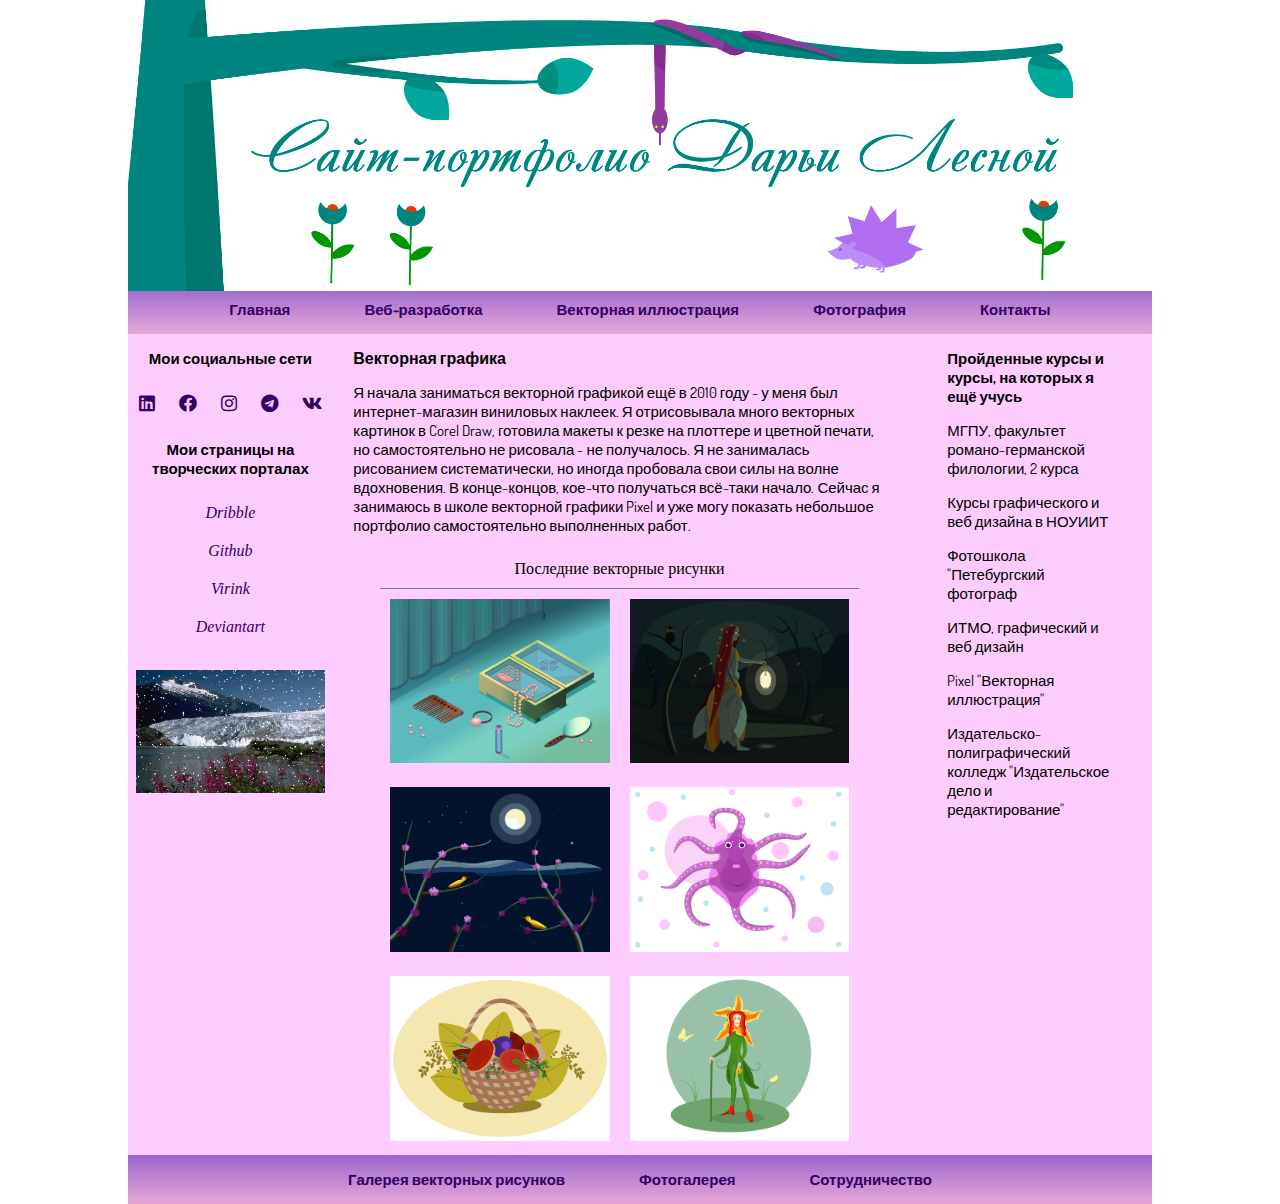
==== vector.html @ 27f323e9 "Initial commit" ====
<!DOCTYPE html>
<html lang="ru" prefix="og: http://ogp.me/ns# fb: http://ogp.me/ns/fb#">

<head>
	<title>Сайт-портфолио Дарьи Лесной</title>
	<meta charset="utf-8">
	<meta property="og:title" content="Векторные иллюстрации" /> 
	<meta property="og:type" content="website" /> 
	<meta property="og:url" content="www.daryalesnaya/vector.ru" /> 
	<meta property="og:description" content="Здесь вы найдете краткую информации обо мне, мои работы по векторной графике, фотографии, ссылки на соц.сети и резюме."> 
	<meta property="og image" content="images/shapka2.jpg"/>
	<meta name="viewport" content="width=device-width, initial-scale=1">

	<link rel="stylesheet" type="text/css" href="style2.css">
	<link href="https://fonts.googleapis.com/css?family=Dosis&display=swap" rel="stylesheet">
	<link rel="stylesheet" type="text/css" href="fontawesome/css/all.css">
</head>
<body>
	<div class="container">
		<header><img src="images/shapka2.jpg" width="100%" height="auto" alt="дизайнер Дарья Лесная">
			<nav class="header_menu">
				<ul>
				<li><a href="index.html"><b>Главная</b></a></li>
				<li><a href="#"><b>Веб-разработка</b></a></li>
				<li><a href="vector.html"><b>Векторная иллюстрация</b></a></li>
				<li><a href="#"><b>Фотография</b></a></li>
				<li><a href="contacts.html"><b>Контакты</b></a></li>
			</ul>
		</nav>

		</header></div>
	<main class="container">
		<aside class="leftSide"> 
	           <div class="leftSidemenu">
	           	<h3 style="padding:0; text-align: center;">Мои социальные сети</h3>
				<ul style="padding:0; text-align: center;">
					<li><a href="#"><i class="fab fa-linkedin"></i></a></li>
					<li><a href="https://www.facebook.com/daria.piligrim"><i class="fab fa-facebook"></i></a></li>
					<li><a href="https://www.instagram.com/foto_ugolok/"><i class="fab fa-instagram"></i></a></li>
					<li><a href="#"><i class="fab fa-telegram"></i></a></li>
					<li><a href="https://vk.com/mnogolikiy1990"><i class="fab fa-vk"></i></a></li>
					
				</ul>
			</div>

			<div class="portali">
			<h3 style="padding:0; text-align: center;">Мои страницы на творческих порталах</h3>
			<ul style="padding:0; text-align: center;">
					<li><a href="https://dribbble.com/DariaLesnaya"><i>Dribble</i></a></li>
					<li><a href="https://github.com/henrivalois"><i>Github</i></a></li>
					<li><a href="https://virink.com/daryalesnaya"><i>Virink</i></a></li>
					<li><a href="https://www.deviantart.com/daryalesnaya"><i>Deviantart</i></a></li>
			
				</ul>
		</div>

		<div><iframe src="banner.html">
    </iframe></div>

			</aside>

			<aside class="rightSide"> 
	           <div class="textright">
				<h3>Пройденные курсы и курсы, на которых я ещё учусь</h3>
				<p>МГПУ, факультет романо-германской филологии, 2 курса</p>
				<p>Курсы графического и веб дизайна в НОУИИТ</p>
				<p>Фотошкола "Петебургский фотограф</p>
				<p>ИТМО, графический и веб дизайн</p>
				<p>Pixel "Векторная иллюстрация"</p>
				<p>Издательско-полиграфический колледж "Издательское дело и редактирование"</p>
				<p></p>
			</div>
			</aside>
			<section>
				<atricle>
					<h2>Векторная графика</h2>
					<p>Я начала заниматься векторной графикой ещё в 2010 году - у меня был интернет-магазин виниловых наклеек. Я отрисовывала много векторных картинок в Corel Draw, готовила макеты к резке на плоттере и цветной печати, но самостоятельно не рисовала - не получалось. Я не занималась рисованием систематически, но иногда пробовала свои силы на волне вдохновения. В конце-концов, кое-что получаться всё-таки начало. Сейчас я занимаюсь в школе векторной графики Pixel и уже могу показать небольшое портфолио самостоятельно выполненных работ. 
			     </p>
			    </atricle>
				<div class="table1">
					<table  width="90%" cellspacing="10px"; cellpadding="10px" rules="groups" align="center";>
						<thead title="Последние работы">
							<tr>
								<td colspan="2" align="center">Последние векторные рисунки</td>
							</tr>
						</thead>
					<tr>
						<td><img src="images/shkatulka7_3.jpg" width="100%"></td>
						<td><img src="images/nightwitch8.jpg" width="100%"></td>
						
					</tr>
					<tr>
						<td><img src="images/ptichki5.jpg" width="100%"></td>
						<td><img src="images/osminog2.jpg" width="100%"></td>
							
					</tr>
					<tr>
						<td><img src="images/korzina5.jpg" width="100%"></td>
						<td><img src="images/tsvetok4.jpg" width="100%"></td>
							
					</tr>
					</table>
				</div>

				<div class="table2">
					<table  width="90%" cellspacing="10px"; cellpadding="10px" rules="groups" align="center";>
						<thead title="Последние работы">
							<tr>
								<td colspan="2" align="center">Последние векторные рисунки</td>
							</tr>
						</thead>
					<tr>
						<td><img src="images/shkatulka7_3.jpg" width="100%"></td>
						
					</tr>
					<tr><td><img src="images/nightwitch8.jpg" width="100%"></td>
					</tr>
					<tr>
						<td><img src="images/ptichki5.jpg" width="100%"></td>
							
					</tr>
					<tr><td><img src="images/osminog2.jpg" width="100%"></td></tr>
					<tr>
						<td><img src="images/korzina5.jpg" width="100%"></td>
							
					</tr>
					<tr><td><img src="images/tsvetok4.jpg" width="100%"></td></tr>
					</table>
				</div>

			</section>
	</main>

	<div style="clear:both";></div>
	<div  class="container">
		<footer>
		<nav class="footer_menu">
			<ul>
				<li><a href="#"><b>Галерея векторных рисунков</b></a></li>
				<li><a href="#"><b>Фотогалерея</b></a></li>
				<li><a href="#"><b>Сотрудничество</b></a></li>	
				</ul></nav>

	</footer>
	</div>
	
</body>
</html>
---- style2.css ----
html,body {
	padding:0;
	margin:0;
}

.container {
	width: 80%;
	margin: 0 auto;
	min-height: 100%;
	background-color:#FFCCFF;
}

.container:after {
            content: " ";
            clear: both;
            /*height: 48px; Добавляет эти 48 пкс наверх, где они не нужны*/
            display: block;}

header>img {
	margin-bottom: -10px;
}
header>.header_menu >ul {
 background-image: linear-gradient(#9966CC, #e6a8d7);
 text-align:center;
 margin:0;
 padding-inline-start:0;
}

header>.header_menu>ul>li {
 list-style-type:none;
 display:inline-block;
 padding:15px 35px;
}

header>.header_menu>ul>li>a {
	color:#330066;
	font-size:16px;
	text-decoration:none;
 }


header>.header_menu>ul>li>a:hover {
	color:white;
	font-size:16px;
	text-decoration:underline;
 }

 aside {
 	
 	background-color:#FFCCFF;}

 	p {
 		font-family: 'Dosis', sans-serif;
 		font-size:15px;
 	}

 	b {
 		font-family: 'Dosis', sans-serif;
 		font-size:15px;
 	}

 	h2 {
 		font-family: 'Dosis', sans-serif;
 		font-size:16px;

 	}

 	h3 {
 		font-family: 'Dosis', sans-serif;
 		font-size:15px;

 	}

section {
	background-color: #FFCCFF;
	width:56%;
	margin:0;
	padding-left:2%;
	padding-right:2%;
	float:left;
	box-sizing: border-box;
 }

.leftSide {
	float:left;
	width:20%;
	/*outline:1px solid #000;*/

}

.leftSide>div>img {
	border: 2px solid #e6a8d7;
	float:right;


}

aside>.leftSidemenu {
	width:100%;
}

aside>.leftSidemenu>ul> {

	margin:0;
	padding:0;
	text-align: center;


}

aside>.leftSidemenu>ul>li {
	list-style-type: none;
	display:inline-block;
	padding: 10px;
}

aside>.leftSidemenu>ul>li>a>i {
	color: #330066;  /*цвет кнопки*/
    transition: 1s; /*переход 1с*/
    cursor:pointer;
    font-size:18px;


}

aside>.leftSidemenu>ul>li>a>i:hover {
    color: #4478E9

}


aside>.portali {
	width:100%;
}

aside>.portali>ul>li {
	list-style-type:none;
	display:block;
	text-align:center;
	padding:10px;
}

aside>.portali>ul>li>a {
	text-decoration:none;
	color:#330066;
	font-size:16px;
}
   

aside>.portali>ul>li>a>i:hover {
    color: white;
    text-decoration:underline;

}

iframe {
	
	width:100%;
	border:0;

}

.rightSide {
	float:right;
	width:20%;


}

.textright {
	width:80%;
}

footer>.footer_menu> {
	margin:-48px 0 0 0;
	width: 100%;
    height:48px;
}

footer>.footer_menu>ul {
	background-image: linear-gradient(#9966CC, #e6a8d7);
	text-align: center;
	margin:0;
	padding-inline-start:0;
	
}

footer>.footer_menu>ul>li {
	list-style-type: none;
	display:inline-block;
	padding:15px 35px;
	text-decoration: none;
}

footer>.footer_menu>ul>li>a {
	color:#330066;
	font-size:16px;
	text-decoration:none;
}

footer>.footer_menu>ul>li>a:hover {
	color:white;
	font-size:16px;
	text-decoration:underline;
}



@media (min-width:1241px) {

	.table2 {
	display:none;

}
}

@media (max-width:1240px) {
	.table1 {
	display:none;

}
}

@media (max-width:1240px) {

	header>.header_menu>ul>li {
 list-style-type:none;
 display:inline-block;
 padding:10px 25px;
}

footer>.footer_menu>ul>li {
	list-style-type: none;
	display:inline-block;
	padding:10px 25px;
	text-decoration: none;
}

.leftSide {
	float:left;
	width:25%;
	/*outline:1px solid #000;*/

}

.rightSide {
	float:right;
	width:25%;

}

aside>.portali>ul>li>a {
	text-decoration:none;
	color:#330066;
	font-size:19px;
}

section {
	background-color: #FFCCFF;
	width:46%;
	padding-left:2%;
	padding-right:2%;
	box-sizing: border-box;
	float:left;
	margin:0;
 }

 aside>.leftSidemenu>ul>li {
	list-style-type: none;
	display:block;
	padding: 10px;
}

aside>.leftSidemenu>ul>li>a>i {
	color: #330066;  /*цвет кнопки*/
    transition: 1s; /*переход 1с*/
    cursor:pointer;
    font-size:30px;


}
}


@media (max-width:1000px) {

.leftSide {
float:left;
width:100%;
/*outline:1px solid #000;*/}


aside>.leftSidemenu {
	width:100%;}

	aside>.leftSidemenu>ul>li {
	list-style-type: none;
	display:inline-block;
	padding: 10px;
}

aside>.leftSidemenu>ul>li>a>i {
	color: #330066;  /*цвет кнопки*/
    transition: 1s; /*переход 1с*/
    cursor:pointer;
    font-size:30px;


}
	

section {
	background-color: #FFCCFF;
	width:100%;
	padding-left:2%;
	padding-right:2%;
	text-align:center;
	box-sizing: border-box;
	
 }

 header>.header_menu>ul>li {
 list-style-type:none;
 display:inline-block;
 padding:10px 5px;
}

aside>.portali >ul>li {
	list-style-type:none;
	display:inline;
	text-align:center;
}

.rightSide {
	width:100%;
}

.textright {
	width:100%;
	text-align:center;
}

iframe {
	
	width:100%;
	border:0;
	display:none;

}

footer>.footer_menu>ul>li {
	list-style-type: none;
	display:inline-block;
	padding:10px 5px;
	text-decoration: none;
}

}


/*
@media (max-width: 1200px) {

  p {
 		font-family: 'Dosis', sans-serif;
 		font-size:12px;
 	}

 	b {
 		font-family: 'Dosis', sans-serif;
 		font-size:12px;
 	}

 	h2 {
 		font-family: 'Dosis', sans-serif;
 		font-size:14px;}

 	h3 {
 		font-family: 'Dosis', sans-serif;
 		font-size:11px;}

 

aside>.leftSidemenu>ul>li {
	list-style-type: none;
	display:inline-block;
	padding: 5px;
}

aside>.leftSidemenu>ul>li>a>i {
	color: #330066;  
    transition: 1s; 
    cursor:pointer;
    font-size:14px;}

    aside>.portali>ul>li>a {
	text-decoration:none;
	color:#330066;
	font-size:14px;
}


@media (max-width: 979px) {

	header>.header_menu>ul>li {
 list-style-type:none;
 display:inline-block;
 padding:10px 25px;
}

footer>.footer_menu>ul>li {
	list-style-type: none;
	display:inline-block;
	padding:10px 25px;
	text-decoration: none;
}
}


@media (max-width: 879px) {

	p {
 		font-family: 'Dosis', sans-serif;
 		font-size:8px;
 	}

 	b {
 		font-family: 'Dosis', sans-serif;
 		font-size:8px;
 	}

 	h2 {
 		font-family: 'Dosis', sans-serif;
 		font-size:10px;}

 	h3 {
 	font-family: 'Dosis', sans-serif;
 	font-size:9px;}

 	aside>.leftSidemenu>ul>li {
	list-style-type: none;
	display:inline-block;
	padding: 2px;
}

aside>.leftSidemenu>ul>li>a>i {
	color: #330066;  
    transition: 1s; 
    cursor:pointer;
    font-size:10px;
}

.leftSide>div>img {
	border: 1px solid #e6a8d7;
	float:right;}

 aside>.portali>ul>li>a {
	text-decoration:none;
	color:#330066;
	font-size:12px;
}


header>.header_menu>ul>li {
 list-style-type:none;
 display:inline-block;
 padding:5px 10px;
}

footer>.footer_menu>ul>li {
	list-style-type: none;
	display:inline-block;
	padding:5px 10px;
	text-decoration: none;
}
}


@media (max-width: 507px) {

	p {
 		font-family: 'Dosis', sans-serif;
 		font-size:6px;
 	}

 	b {
 		font-family: 'Dosis', sans-serif;
 		font-size:6px;
 	}

 	h2 {
 		font-family: 'Dosis', sans-serif;
 		font-size:8px;}

 	h3 {
 	font-family: 'Dosis', sans-serif;
 	font-size:7px;}

 	aside>.leftSidemenu>ul>li {
	list-style-type: none;
	display:inline-block;
	padding: 1px;
}

aside>.leftSidemenu>ul>li>a>i {
	color: #330066;  
    transition: 1s; 
    cursor:pointer;
    font-size:5px;
}

.leftSide>div>img {
	border: 0,5px solid #e6a8d7;
	float:right;}

 aside>.portali>ul>li>a {
	text-decoration:none;
	color:#330066;
	font-size:10px;
}


header>.header_menu>ul>li {
 list-style-type:none;
 display:inline-block;
 padding:1px 3px;
}

footer>.footer_menu>ul>li {
	list-style-type: none;
	display:inline-block;
	padding:1px 3px;
	text-decoration: none;
}/*
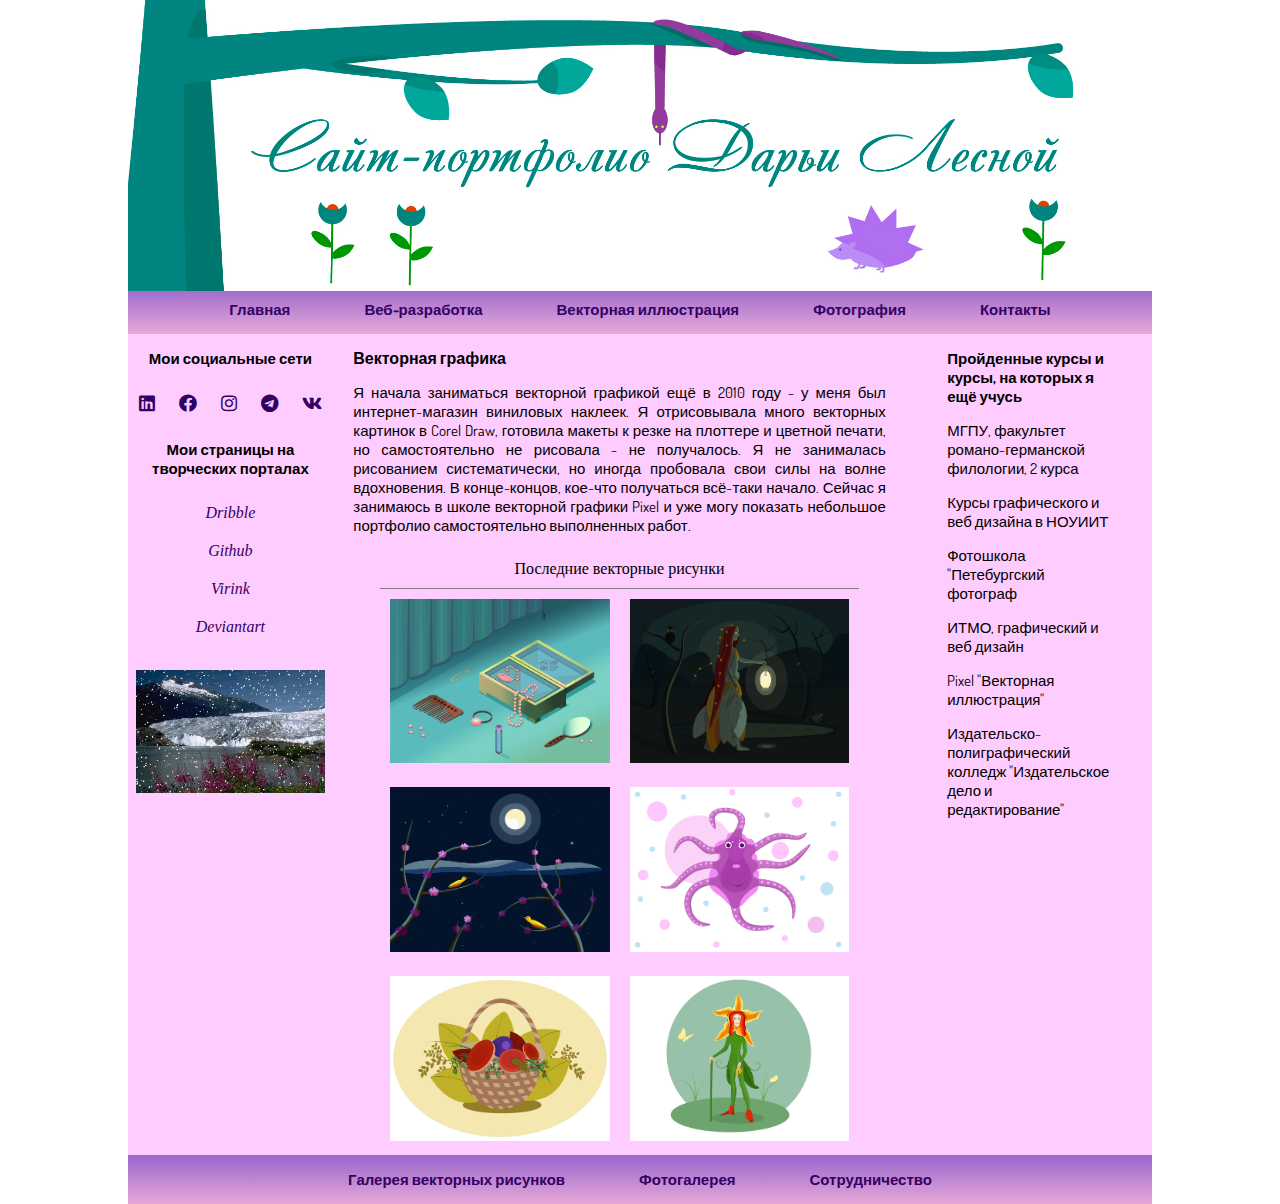
==== commit dc68d9f7: "text editing 2" ====
--- a/vector.html
+++ b/vector.html
@@ -74,7 +74,7 @@
 			<section>
 				<atricle>
 					<h2>Векторная графика</h2>
-					<p>Я начала заниматься векторной графикой ещё в 2010 году - у меня был интернет-магазин виниловых наклеек. Я отрисовывала много векторных картинок в Corel Draw, готовила макеты к резке на плоттере и цветной печати, но самостоятельно не рисовала - не получалось. Я не занималась рисованием систематически, но иногда пробовала свои силы на волне вдохновения. В конце-концов, кое-что получаться всё-таки начало. Сейчас я занимаюсь в школе векторной графики Pixel и уже могу показать небольшое портфолио самостоятельно выполненных работ. 
+					<p class="article">Я начала заниматься векторной графикой ещё в 2010 году - у меня был интернет-магазин виниловых наклеек. Я отрисовывала много векторных картинок в Corel Draw, готовила макеты к резке на плоттере и цветной печати, но самостоятельно не рисовала - не получалось. Я не занималась рисованием систематически, но иногда пробовала свои силы на волне вдохновения. В конце-концов, кое-что получаться всё-таки начало. Сейчас я занимаюсь в школе векторной графики Pixel и уже могу показать небольшое портфолио самостоятельно выполненных работ. 
 			     </p>
 			    </atricle>
 				<div class="table1">
--- a/style2.css
+++ b/style2.css
@@ -52,6 +52,11 @@
  	p {
  		font-family: 'Dosis', sans-serif;
  		font-size:15px;
+
+ 	}
+
+ 	.article {
+ 		text-align:justify;
  	}
 
  	b {
